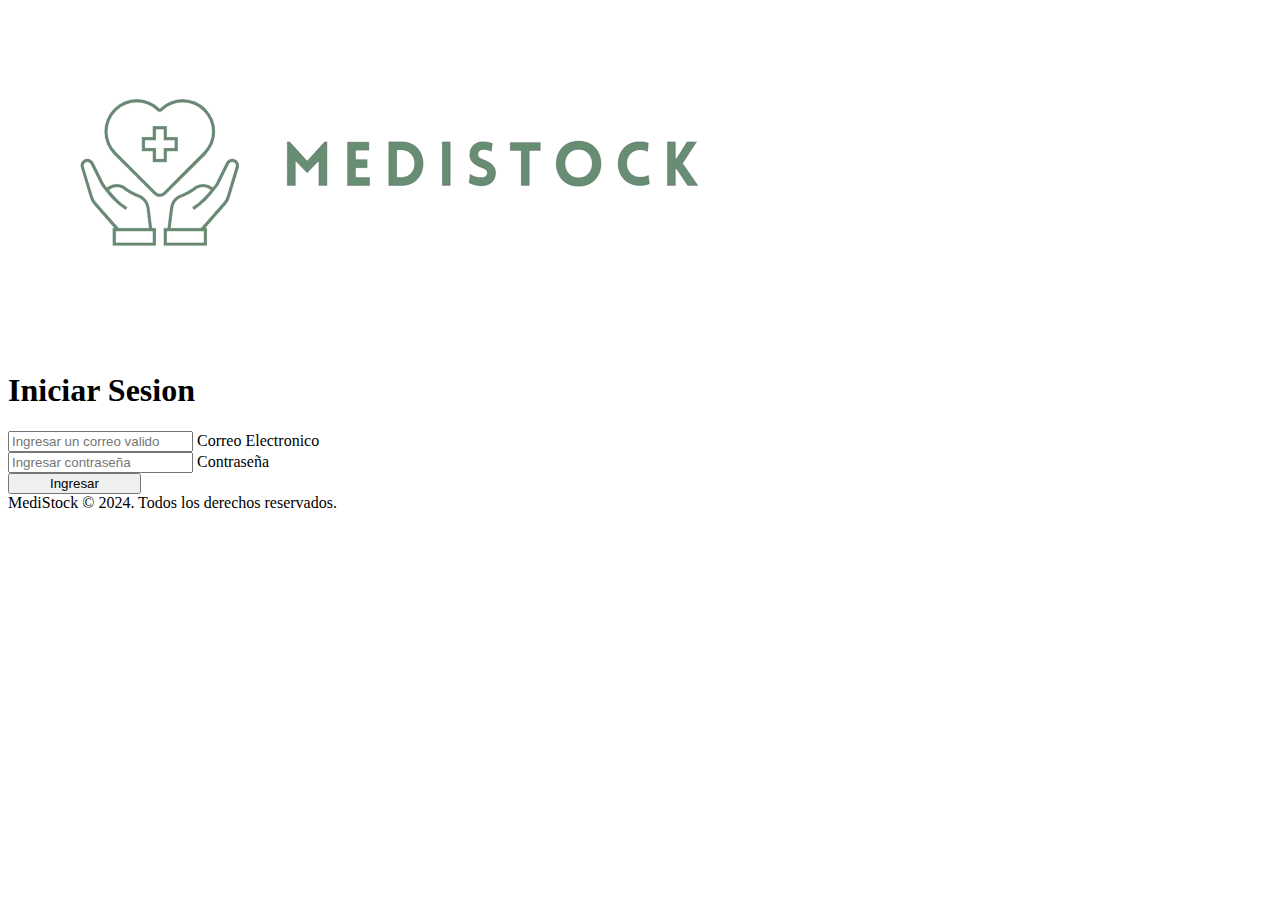
==== LogIn/index.html @ 401989d8 "LogIn v.1" ====
<!DOCTYPE html>
<html lang="en">
<head>
<meta charset="UTF-8">
<meta name="viewport" content="width=device-width, initial-scale=1.0">
<title>LogIn</title>
<link rel="shortcut icon" href="resources/LogoHeadMediStock.png" type="image/x-icon">
<link href="https://cdn.jsdelivr.net/npm/bootstrap@5.3.2/dist/css/bootstrap.min.css" rel="stylesheet"
integrity="sha384-T3c6CoIi6uLrA9TneNEoa7RxnatzjcDSCmG1MXxSR1GAsXEV/Dwwykc2MPK8M2HN" crossorigin="anonymous">
<script src="//maxcdn.bootstrapcdn.com/bootstrap/4.1.1/js/bootstrap.min.js"></script>
<script src="//cdnjs.cloudflare.com/ajax/libs/jquery/3.2.1/jquery.min.js"></script>
</head>
<style>
.divider:after,
.divider:before {
content: "";
flex: 1;
height: 1px;
background: #eee;
}
.h-custom {
height: calc(100% - 73px);
}
@media (max-width: 450px) {
.h-custom {
height: 100%;
}
}
</style>
<body>
<section class="vh-100">
  <div class="container-fluid h-custom">
    <div class="row d-flex justify-content-center align-items-center h-100">
      <div class="col-md-9 col-lg-6 col-xl-5">
        <img src="resources/LogoColorVerde.png"
          class="img-fluid" alt="Sample image">
      </div>
      <div class="col-md-8 col-lg-6 col-xl-4 offset-xl-1">
        <form >
        <h1>Iniciar Sesion</h1>
          <div class="divider d-flex align-items-center my-4">
          </div>

          <!-- Email input -->
          <div class="form-outline mb-4">
            <input type="email" id="form3Example3" class="form-control form-control-lg"
              placeholder="Ingresar un correo valido" name="" required/>
            <label class="form-label" for="form3Example3">Correo Electronico</label>
          </div>

          <!-- Password input -->
          <div class="form-outline mb-3">
            <input type="password" id="form3Example4" class="form-control form-control-lg"
              placeholder="Ingresar contraseña" name="" required/>
            <input type="hidden" name="accion" value="acceso_user">
            <label class="form-label" for="form3Example4">Contraseña</label>
          </div>
          <div class="text-center text-lg-start mt-4 pt-2">
            <button type="submit" class="btn btn-success btn-lg"
              style="padding-left: 2.5rem; padding-right: 2.5rem;">Ingresar</button>
          </div>

        </form>
      </div>
    </div>
  </div>
  <div
    class="d-flex flex-column flex-md-row text-center text-md-start justify-content-between py-4 px-4 px-xl-5 bg-secondary">
    <!-- Copyright -->
    <div class="text-white mb-3 mb-md-0">
      MediStock © 2024. Todos los derechos reservados.
    </div>
    <!-- Copyright -->
  </div>
</section>                
</body>
</html>
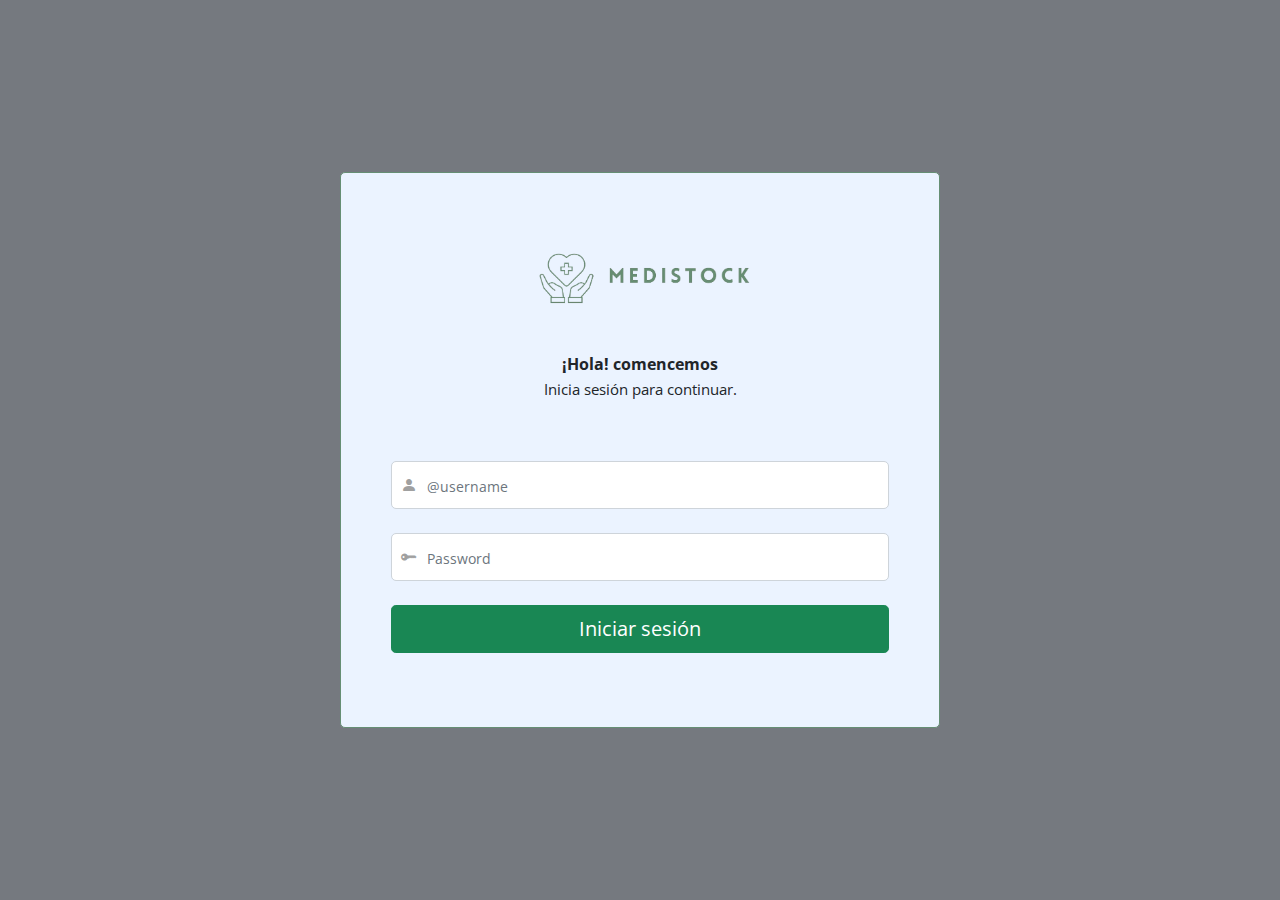
==== commit 483ea79b: "LogIn V.2" ====
--- a/LogIn/index.html
+++ b/LogIn/index.html
@@ -1,77 +1,60 @@
 <!DOCTYPE html>
 <html lang="en">
 <head>
-<meta charset="UTF-8">
-<meta name="viewport" content="width=device-width, initial-scale=1.0">
-<title>LogIn</title>
-<link rel="shortcut icon" href="resources/LogoHeadMediStock.png" type="image/x-icon">
-<link href="https://cdn.jsdelivr.net/npm/bootstrap@5.3.2/dist/css/bootstrap.min.css" rel="stylesheet"
-integrity="sha384-T3c6CoIi6uLrA9TneNEoa7RxnatzjcDSCmG1MXxSR1GAsXEV/Dwwykc2MPK8M2HN" crossorigin="anonymous">
-<script src="//maxcdn.bootstrapcdn.com/bootstrap/4.1.1/js/bootstrap.min.js"></script>
-<script src="//cdnjs.cloudflare.com/ajax/libs/jquery/3.2.1/jquery.min.js"></script>
+    <meta charset="UTF-8">
+    <meta http-equiv="X-UA-Compatible" content="IE=edge">
+    <meta name="viewport" content="width=device-width, initial-scale=1.0">
+    <title>LogIn</title>
+
+    <link rel="stylesheet" href="resources/css/animate.min.css">
+    <link rel="stylesheet" href="resources/css/fontawesome.min.css">
+    <link rel="stylesheet" href="resources/css/bootstrap-icons.css">
+    <link rel="stylesheet" href="resources/css/jquery.mCustomScrollbar.min.css">
+    <link rel="stylesheet" href="resources/css/sweetalert.css">
+    <link rel="stylesheet" href="resources/css/toastify.min.css">
+    <link rel="stylesheet" href="resources/css/bootstrap.min.css">
+    <link rel="stylesheet" href="resources/css/style.css">
 </head>
-<style>
-.divider:after,
-.divider:before {
-content: "";
-flex: 1;
-height: 1px;
-background: #eee;
-}
-.h-custom {
-height: calc(100% - 73px);
-}
-@media (max-width: 450px) {
-.h-custom {
-height: 100%;
-}
-}
-</style>
 <body>
-<section class="vh-100">
-  <div class="container-fluid h-custom">
-    <div class="row d-flex justify-content-center align-items-center h-100">
-      <div class="col-md-9 col-lg-6 col-xl-5">
-        <img src="resources/LogoColorVerde.png"
-          class="img-fluid" alt="Sample image">
-      </div>
-      <div class="col-md-8 col-lg-6 col-xl-4 offset-xl-1">
-        <form >
-        <h1>Iniciar Sesion</h1>
-          <div class="divider d-flex align-items-center my-4">
-          </div>
+    <div class="container-fluid">
+        <div class="form-area">
+            <div class="form-row">
+                <div class="form-panel">
+                    <div class="logo mb-5">
+                        <img src="resources/img/LogoColorVerde.png" alt="logo">
+                        <p class="text-center mt-20"><span class="d-block fw-bold mb-10 fs-6">¡Hola! comencemos</span> Inicia sesión para continuar.</p>
+                    </div>
+                    <form class="mb-4" action="">
+                        <div class="mb-4">
+                            <div class="form-group has-icon-left">
+                                <input type="text" class="form-control form-control-lg" placeholder="@username">
+                                <div class="form-control-icon">
+                                    <i class="bi bi-person-fill"></i>
+                                </div>
+                            </div>
+                        </div>
+                        <div class="mb-4">
+                            <div class="form-group has-icon-left">
+                                <input type="password" class="form-control form-control-lg" placeholder="Password">
+                                <div class="form-control-icon">
+                                    <i class="bi bi-key-fill"></i>
+                                </div>
+                            </div>
+                        </div>
+                        
+                        <button type="submit" class="btn btn-lg btn-success w-100">Iniciar sesión</button>
+                    </form>
+                </div>
+            </div>
+        </div>
+    </div>
 
-          <!-- Email input -->
-          <div class="form-outline mb-4">
-            <input type="email" id="form3Example3" class="form-control form-control-lg"
-              placeholder="Ingresar un correo valido" name="" required/>
-            <label class="form-label" for="form3Example3">Correo Electronico</label>
-          </div>
-
-          <!-- Password input -->
-          <div class="form-outline mb-3">
-            <input type="password" id="form3Example4" class="form-control form-control-lg"
-              placeholder="Ingresar contraseña" name="" required/>
-            <input type="hidden" name="accion" value="acceso_user">
-            <label class="form-label" for="form3Example4">Contraseña</label>
-          </div>
-          <div class="text-center text-lg-start mt-4 pt-2">
-            <button type="submit" class="btn btn-success btn-lg"
-              style="padding-left: 2.5rem; padding-right: 2.5rem;">Ingresar</button>
-          </div>
-
-        </form>
-      </div>
-    </div>
-  </div>
-  <div
-    class="d-flex flex-column flex-md-row text-center text-md-start justify-content-between py-4 px-4 px-xl-5 bg-secondary">
-    <!-- Copyright -->
-    <div class="text-white mb-3 mb-md-0">
-      MediStock © 2024. Todos los derechos reservados.
-    </div>
-    <!-- Copyright -->
-  </div>
-</section>                
+    <script src="resources/js/jquery-3.6.0.min.js"></script>
+    <script src="resources/js/jquery.mCustomScrollbar.concat.min.js"></script>
+    <script src="resources/js/apexcharts.js"></script>
+    <script src="resources/js/sweetalert.min.js"></script>
+    <script src="resources/js/toastify-js.js"></script>
+    <script src="resources/js/bootstrap.bundle.min.js"></script>
+    <script src="resources/js/main.js"></script>
 </body>
 </html>--- a/LogIn/resources/css/sweetalert.css
+++ b/LogIn/resources/css/sweetalert.css
@@ -0,0 +1,936 @@
+body.stop-scrolling {
+    height: 100%;
+    overflow: hidden; }
+  
+  .sweet-overlay {
+    background-color: black;
+    /* IE8 */
+    -ms-filter: "progid:DXImageTransform.Microsoft.Alpha(Opacity=40)";
+    /* IE8 */
+    background-color: rgba(0, 0, 0, 0.4);
+    position: fixed;
+    left: 0;
+    right: 0;
+    top: 0;
+    bottom: 0;
+    display: none;
+    z-index: 10000; }
+  
+  .sweet-alert {
+    background-color: white;
+    font-family: 'Open Sans', 'Helvetica Neue', Helvetica, Arial, sans-serif;
+    width: 478px;
+    padding: 17px;
+    border-radius: 5px;
+    text-align: center;
+    position: fixed;
+    left: 50%;
+    top: 50%;
+    margin-left: -256px;
+    margin-top: -200px;
+    overflow: hidden;
+    display: none;
+    z-index: 99999; }
+    @media all and (max-width: 540px) {
+      .sweet-alert {
+        width: auto;
+        margin-left: 0;
+        margin-right: 0;
+        left: 15px;
+        right: 15px; } }
+    .sweet-alert h2 {
+      color: #575757;
+      font-size: 30px;
+      text-align: center;
+      font-weight: 600;
+      text-transform: none;
+      position: relative;
+      margin: 25px 0;
+      padding: 0;
+      line-height: 40px;
+      display: block; }
+    .sweet-alert p {
+      color: #797979;
+      font-size: 16px;
+      text-align: center;
+      font-weight: 300;
+      position: relative;
+      text-align: inherit;
+      float: none;
+      margin: 0;
+      padding: 0;
+      line-height: normal; }
+    .sweet-alert fieldset {
+      border: none;
+      position: relative; }
+    .sweet-alert .sa-error-container {
+      background-color: #f1f1f1;
+      margin-left: -17px;
+      margin-right: -17px;
+      overflow: hidden;
+      padding: 0 10px;
+      max-height: 0;
+      webkit-transition: padding 0.15s, max-height 0.15s;
+      transition: padding 0.15s, max-height 0.15s; }
+      .sweet-alert .sa-error-container.show {
+        padding: 10px 0;
+        max-height: 100px;
+        webkit-transition: padding 0.2s, max-height 0.2s;
+        transition: padding 0.25s, max-height 0.25s; }
+      .sweet-alert .sa-error-container .icon {
+        display: inline-block;
+        width: 24px;
+        height: 24px;
+        border-radius: 50%;
+        background-color: #ea7d7d;
+        color: white;
+        line-height: 24px;
+        text-align: center;
+        margin-right: 3px; }
+      .sweet-alert .sa-error-container p {
+        display: inline-block; }
+    .sweet-alert .sa-input-error {
+      position: absolute;
+      top: 29px;
+      right: 26px;
+      width: 20px;
+      height: 20px;
+      opacity: 0;
+      -webkit-transform: scale(0.5);
+      transform: scale(0.5);
+      -webkit-transform-origin: 50% 50%;
+      transform-origin: 50% 50%;
+      -webkit-transition: all 0.1s;
+      transition: all 0.1s; }
+      .sweet-alert .sa-input-error::before, .sweet-alert .sa-input-error::after {
+        content: "";
+        width: 20px;
+        height: 6px;
+        background-color: #f06e57;
+        border-radius: 3px;
+        position: absolute;
+        top: 50%;
+        margin-top: -4px;
+        left: 50%;
+        margin-left: -9px; }
+      .sweet-alert .sa-input-error::before {
+        -webkit-transform: rotate(-45deg);
+        transform: rotate(-45deg); }
+      .sweet-alert .sa-input-error::after {
+        -webkit-transform: rotate(45deg);
+        transform: rotate(45deg); }
+      .sweet-alert .sa-input-error.show {
+        opacity: 1;
+        -webkit-transform: scale(1);
+        transform: scale(1); }
+    .sweet-alert input {
+      width: 100%;
+      box-sizing: border-box;
+      border-radius: 3px;
+      border: 1px solid #d7d7d7;
+      height: 43px;
+      margin-top: 10px;
+      margin-bottom: 17px;
+      font-size: 18px;
+      box-shadow: inset 0px 1px 1px rgba(0, 0, 0, 0.06);
+      padding: 0 12px;
+      display: none;
+      -webkit-transition: all 0.3s;
+      transition: all 0.3s; }
+      .sweet-alert input:focus {
+        outline: none;
+        box-shadow: 0px 0px 3px #c4e6f5;
+        border: 1px solid #b4dbed; }
+        .sweet-alert input:focus::-moz-placeholder {
+          transition: opacity 0.3s 0.03s ease;
+          opacity: 0.5; }
+        .sweet-alert input:focus:-ms-input-placeholder {
+          transition: opacity 0.3s 0.03s ease;
+          opacity: 0.5; }
+        .sweet-alert input:focus::-webkit-input-placeholder {
+          transition: opacity 0.3s 0.03s ease;
+          opacity: 0.5; }
+      .sweet-alert input::-moz-placeholder {
+        color: #bdbdbd; }
+      .sweet-alert input::-ms-clear {
+        display: none; }
+      .sweet-alert input:-ms-input-placeholder {
+        color: #bdbdbd; }
+      .sweet-alert input::-webkit-input-placeholder {
+        color: #bdbdbd; }
+    .sweet-alert.show-input input {
+      display: block; }
+    .sweet-alert .sa-confirm-button-container {
+      display: inline-block;
+      position: relative; }
+    .sweet-alert .la-ball-fall {
+      position: absolute;
+      left: 50%;
+      top: 50%;
+      margin-left: -27px;
+      margin-top: 4px;
+      opacity: 0;
+      visibility: hidden; }
+    .sweet-alert button {
+      background-color: #8CD4F5;
+      color: white;
+      border: none;
+      box-shadow: none;
+      font-size: 17px;
+      font-weight: 500;
+      -webkit-border-radius: 4px;
+      border-radius: 5px;
+      padding: 10px 32px;
+      margin: 26px 5px 0 5px;
+      cursor: pointer; }
+      .sweet-alert button:focus {
+        outline: none;
+        box-shadow: 0 0 2px rgba(128, 179, 235, 0.5), inset 0 0 0 1px rgba(0, 0, 0, 0.05); }
+      .sweet-alert button:hover {
+        background-color: #7ecff4; }
+      .sweet-alert button:active {
+        background-color: #5dc2f1; }
+      .sweet-alert button.cancel {
+        background-color: #C1C1C1; }
+        .sweet-alert button.cancel:hover {
+          background-color: #b9b9b9; }
+        .sweet-alert button.cancel:active {
+          background-color: #a8a8a8; }
+        .sweet-alert button.cancel:focus {
+          box-shadow: rgba(197, 205, 211, 0.8) 0px 0px 2px, rgba(0, 0, 0, 0.0470588) 0px 0px 0px 1px inset !important; }
+      .sweet-alert button[disabled] {
+        opacity: .6;
+        cursor: default; }
+      .sweet-alert button.confirm[disabled] {
+        color: transparent; }
+        .sweet-alert button.confirm[disabled] ~ .la-ball-fall {
+          opacity: 1;
+          visibility: visible;
+          transition-delay: 0s; }
+      .sweet-alert button::-moz-focus-inner {
+        border: 0; }
+    .sweet-alert[data-has-cancel-button=false] button {
+      box-shadow: none !important; }
+    .sweet-alert[data-has-confirm-button=false][data-has-cancel-button=false] {
+      padding-bottom: 40px; }
+    .sweet-alert .sa-icon {
+      width: 80px;
+      height: 80px;
+      border: 4px solid gray;
+      -webkit-border-radius: 40px;
+      border-radius: 40px;
+      border-radius: 50%;
+      margin: 20px auto;
+      padding: 0;
+      position: relative;
+      box-sizing: content-box; }
+      .sweet-alert .sa-icon.sa-error {
+        border-color: #F27474; }
+        .sweet-alert .sa-icon.sa-error .sa-x-mark {
+          position: relative;
+          display: block; }
+        .sweet-alert .sa-icon.sa-error .sa-line {
+          position: absolute;
+          height: 5px;
+          width: 47px;
+          background-color: #F27474;
+          display: block;
+          top: 37px;
+          border-radius: 2px; }
+          .sweet-alert .sa-icon.sa-error .sa-line.sa-left {
+            -webkit-transform: rotate(45deg);
+            transform: rotate(45deg);
+            left: 17px; }
+          .sweet-alert .sa-icon.sa-error .sa-line.sa-right {
+            -webkit-transform: rotate(-45deg);
+            transform: rotate(-45deg);
+            right: 16px; }
+      .sweet-alert .sa-icon.sa-warning {
+        border-color: #F8BB86; }
+        .sweet-alert .sa-icon.sa-warning .sa-body {
+          position: absolute;
+          width: 5px;
+          height: 47px;
+          left: 50%;
+          top: 10px;
+          -webkit-border-radius: 2px;
+          border-radius: 2px;
+          margin-left: -2px;
+          background-color: #F8BB86; }
+        .sweet-alert .sa-icon.sa-warning .sa-dot {
+          position: absolute;
+          width: 7px;
+          height: 7px;
+          -webkit-border-radius: 50%;
+          border-radius: 50%;
+          margin-left: -3px;
+          left: 50%;
+          bottom: 10px;
+          background-color: #F8BB86; }
+      .sweet-alert .sa-icon.sa-info {
+        border-color: #C9DAE1; }
+        .sweet-alert .sa-icon.sa-info::before {
+          content: "";
+          position: absolute;
+          width: 5px;
+          height: 29px;
+          left: 50%;
+          bottom: 17px;
+          border-radius: 2px;
+          margin-left: -2px;
+          background-color: #C9DAE1; }
+        .sweet-alert .sa-icon.sa-info::after {
+          content: "";
+          position: absolute;
+          width: 7px;
+          height: 7px;
+          border-radius: 50%;
+          margin-left: -3px;
+          top: 19px;
+          background-color: #C9DAE1;
+          left: 50%; }
+      .sweet-alert .sa-icon.sa-success {
+        border-color: #A5DC86; }
+        .sweet-alert .sa-icon.sa-success::before, .sweet-alert .sa-icon.sa-success::after {
+          content: '';
+          -webkit-border-radius: 40px;
+          border-radius: 40px;
+          border-radius: 50%;
+          position: absolute;
+          width: 60px;
+          height: 120px;
+          background: white;
+          -webkit-transform: rotate(45deg);
+          transform: rotate(45deg); }
+        .sweet-alert .sa-icon.sa-success::before {
+          -webkit-border-radius: 120px 0 0 120px;
+          border-radius: 120px 0 0 120px;
+          top: -7px;
+          left: -33px;
+          -webkit-transform: rotate(-45deg);
+          transform: rotate(-45deg);
+          -webkit-transform-origin: 60px 60px;
+          transform-origin: 60px 60px; }
+        .sweet-alert .sa-icon.sa-success::after {
+          -webkit-border-radius: 0 120px 120px 0;
+          border-radius: 0 120px 120px 0;
+          top: -11px;
+          left: 30px;
+          -webkit-transform: rotate(-45deg);
+          transform: rotate(-45deg);
+          -webkit-transform-origin: 0px 60px;
+          transform-origin: 0px 60px; }
+        .sweet-alert .sa-icon.sa-success .sa-placeholder {
+          width: 80px;
+          height: 80px;
+          border: 4px solid rgba(165, 220, 134, 0.2);
+          -webkit-border-radius: 40px;
+          border-radius: 40px;
+          border-radius: 50%;
+          box-sizing: content-box;
+          position: absolute;
+          left: -4px;
+          top: -4px;
+          z-index: 2; }
+        .sweet-alert .sa-icon.sa-success .sa-fix {
+          width: 5px;
+          height: 90px;
+          background-color: white;
+          position: absolute;
+          left: 28px;
+          top: 8px;
+          z-index: 1;
+          -webkit-transform: rotate(-45deg);
+          transform: rotate(-45deg); }
+        .sweet-alert .sa-icon.sa-success .sa-line {
+          height: 5px;
+          background-color: #A5DC86;
+          display: block;
+          border-radius: 2px;
+          position: absolute;
+          z-index: 2; }
+          .sweet-alert .sa-icon.sa-success .sa-line.sa-tip {
+            width: 25px;
+            left: 14px;
+            top: 46px;
+            -webkit-transform: rotate(45deg);
+            transform: rotate(45deg); }
+          .sweet-alert .sa-icon.sa-success .sa-line.sa-long {
+            width: 47px;
+            right: 8px;
+            top: 38px;
+            -webkit-transform: rotate(-45deg);
+            transform: rotate(-45deg); }
+      .sweet-alert .sa-icon.sa-custom {
+        background-size: contain;
+        border-radius: 0;
+        border: none;
+        background-position: center center;
+        background-repeat: no-repeat; }
+  
+  /*
+   * Animations
+   */
+  @-webkit-keyframes showSweetAlert {
+    0% {
+      transform: scale(0.7);
+      -webkit-transform: scale(0.7); }
+    45% {
+      transform: scale(1.05);
+      -webkit-transform: scale(1.05); }
+    80% {
+      transform: scale(0.95);
+      -webkit-transform: scale(0.95); }
+    100% {
+      transform: scale(1);
+      -webkit-transform: scale(1); } }
+  
+  @keyframes showSweetAlert {
+    0% {
+      transform: scale(0.7);
+      -webkit-transform: scale(0.7); }
+    45% {
+      transform: scale(1.05);
+      -webkit-transform: scale(1.05); }
+    80% {
+      transform: scale(0.95);
+      -webkit-transform: scale(0.95); }
+    100% {
+      transform: scale(1);
+      -webkit-transform: scale(1); } }
+  
+  @-webkit-keyframes hideSweetAlert {
+    0% {
+      transform: scale(1);
+      -webkit-transform: scale(1); }
+    100% {
+      transform: scale(0.5);
+      -webkit-transform: scale(0.5); } }
+  
+  @keyframes hideSweetAlert {
+    0% {
+      transform: scale(1);
+      -webkit-transform: scale(1); }
+    100% {
+      transform: scale(0.5);
+      -webkit-transform: scale(0.5); } }
+  
+  @-webkit-keyframes slideFromTop {
+    0% {
+      top: 0%; }
+    100% {
+      top: 50%; } }
+  
+  @keyframes slideFromTop {
+    0% {
+      top: 0%; }
+    100% {
+      top: 50%; } }
+  
+  @-webkit-keyframes slideToTop {
+    0% {
+      top: 50%; }
+    100% {
+      top: 0%; } }
+  
+  @keyframes slideToTop {
+    0% {
+      top: 50%; }
+    100% {
+      top: 0%; } }
+  
+  @-webkit-keyframes slideFromBottom {
+    0% {
+      top: 70%; }
+    100% {
+      top: 50%; } }
+  
+  @keyframes slideFromBottom {
+    0% {
+      top: 70%; }
+    100% {
+      top: 50%; } }
+  
+  @-webkit-keyframes slideToBottom {
+    0% {
+      top: 50%; }
+    100% {
+      top: 70%; } }
+  
+  @keyframes slideToBottom {
+    0% {
+      top: 50%; }
+    100% {
+      top: 70%; } }
+  
+  .showSweetAlert[data-animation=pop] {
+    -webkit-animation: showSweetAlert 0.3s;
+    animation: showSweetAlert 0.3s; }
+  
+  .showSweetAlert[data-animation=none] {
+    -webkit-animation: none;
+    animation: none; }
+  
+  .showSweetAlert[data-animation=slide-from-top] {
+    -webkit-animation: slideFromTop 0.3s;
+    animation: slideFromTop 0.3s; }
+  
+  .showSweetAlert[data-animation=slide-from-bottom] {
+    -webkit-animation: slideFromBottom 0.3s;
+    animation: slideFromBottom 0.3s; }
+  
+  .hideSweetAlert[data-animation=pop] {
+    -webkit-animation: hideSweetAlert 0.2s;
+    animation: hideSweetAlert 0.2s; }
+  
+  .hideSweetAlert[data-animation=none] {
+    -webkit-animation: none;
+    animation: none; }
+  
+  .hideSweetAlert[data-animation=slide-from-top] {
+    -webkit-animation: slideToTop 0.4s;
+    animation: slideToTop 0.4s; }
+  
+  .hideSweetAlert[data-animation=slide-from-bottom] {
+    -webkit-animation: slideToBottom 0.3s;
+    animation: slideToBottom 0.3s; }
+  
+  @-webkit-keyframes animateSuccessTip {
+    0% {
+      width: 0;
+      left: 1px;
+      top: 19px; }
+    54% {
+      width: 0;
+      left: 1px;
+      top: 19px; }
+    70% {
+      width: 50px;
+      left: -8px;
+      top: 37px; }
+    84% {
+      width: 17px;
+      left: 21px;
+      top: 48px; }
+    100% {
+      width: 25px;
+      left: 14px;
+      top: 45px; } }
+  
+  @keyframes animateSuccessTip {
+    0% {
+      width: 0;
+      left: 1px;
+      top: 19px; }
+    54% {
+      width: 0;
+      left: 1px;
+      top: 19px; }
+    70% {
+      width: 50px;
+      left: -8px;
+      top: 37px; }
+    84% {
+      width: 17px;
+      left: 21px;
+      top: 48px; }
+    100% {
+      width: 25px;
+      left: 14px;
+      top: 45px; } }
+  
+  @-webkit-keyframes animateSuccessLong {
+    0% {
+      width: 0;
+      right: 46px;
+      top: 54px; }
+    65% {
+      width: 0;
+      right: 46px;
+      top: 54px; }
+    84% {
+      width: 55px;
+      right: 0px;
+      top: 35px; }
+    100% {
+      width: 47px;
+      right: 8px;
+      top: 38px; } }
+  
+  @keyframes animateSuccessLong {
+    0% {
+      width: 0;
+      right: 46px;
+      top: 54px; }
+    65% {
+      width: 0;
+      right: 46px;
+      top: 54px; }
+    84% {
+      width: 55px;
+      right: 0px;
+      top: 35px; }
+    100% {
+      width: 47px;
+      right: 8px;
+      top: 38px; } }
+  
+  @-webkit-keyframes rotatePlaceholder {
+    0% {
+      transform: rotate(-45deg);
+      -webkit-transform: rotate(-45deg); }
+    5% {
+      transform: rotate(-45deg);
+      -webkit-transform: rotate(-45deg); }
+    12% {
+      transform: rotate(-405deg);
+      -webkit-transform: rotate(-405deg); }
+    100% {
+      transform: rotate(-405deg);
+      -webkit-transform: rotate(-405deg); } }
+  
+  @keyframes rotatePlaceholder {
+    0% {
+      transform: rotate(-45deg);
+      -webkit-transform: rotate(-45deg); }
+    5% {
+      transform: rotate(-45deg);
+      -webkit-transform: rotate(-45deg); }
+    12% {
+      transform: rotate(-405deg);
+      -webkit-transform: rotate(-405deg); }
+    100% {
+      transform: rotate(-405deg);
+      -webkit-transform: rotate(-405deg); } }
+  
+  .animateSuccessTip {
+    -webkit-animation: animateSuccessTip 0.75s;
+    animation: animateSuccessTip 0.75s; }
+  
+  .animateSuccessLong {
+    -webkit-animation: animateSuccessLong 0.75s;
+    animation: animateSuccessLong 0.75s; }
+  
+  .sa-icon.sa-success.animate::after {
+    -webkit-animation: rotatePlaceholder 4.25s ease-in;
+    animation: rotatePlaceholder 4.25s ease-in; }
+  
+  @-webkit-keyframes animateErrorIcon {
+    0% {
+      transform: rotateX(100deg);
+      -webkit-transform: rotateX(100deg);
+      opacity: 0; }
+    100% {
+      transform: rotateX(0deg);
+      -webkit-transform: rotateX(0deg);
+      opacity: 1; } }
+  
+  @keyframes animateErrorIcon {
+    0% {
+      transform: rotateX(100deg);
+      -webkit-transform: rotateX(100deg);
+      opacity: 0; }
+    100% {
+      transform: rotateX(0deg);
+      -webkit-transform: rotateX(0deg);
+      opacity: 1; } }
+  
+  .animateErrorIcon {
+    -webkit-animation: animateErrorIcon 0.5s;
+    animation: animateErrorIcon 0.5s; }
+  
+  @-webkit-keyframes animateXMark {
+    0% {
+      transform: scale(0.4);
+      -webkit-transform: scale(0.4);
+      margin-top: 26px;
+      opacity: 0; }
+    50% {
+      transform: scale(0.4);
+      -webkit-transform: scale(0.4);
+      margin-top: 26px;
+      opacity: 0; }
+    80% {
+      transform: scale(1.15);
+      -webkit-transform: scale(1.15);
+      margin-top: -6px; }
+    100% {
+      transform: scale(1);
+      -webkit-transform: scale(1);
+      margin-top: 0;
+      opacity: 1; } }
+  
+  @keyframes animateXMark {
+    0% {
+      transform: scale(0.4);
+      -webkit-transform: scale(0.4);
+      margin-top: 26px;
+      opacity: 0; }
+    50% {
+      transform: scale(0.4);
+      -webkit-transform: scale(0.4);
+      margin-top: 26px;
+      opacity: 0; }
+    80% {
+      transform: scale(1.15);
+      -webkit-transform: scale(1.15);
+      margin-top: -6px; }
+    100% {
+      transform: scale(1);
+      -webkit-transform: scale(1);
+      margin-top: 0;
+      opacity: 1; } }
+  
+  .animateXMark {
+    -webkit-animation: animateXMark 0.5s;
+    animation: animateXMark 0.5s; }
+  
+  @-webkit-keyframes pulseWarning {
+    0% {
+      border-color: #F8D486; }
+    100% {
+      border-color: #F8BB86; } }
+  
+  @keyframes pulseWarning {
+    0% {
+      border-color: #F8D486; }
+    100% {
+      border-color: #F8BB86; } }
+  
+  .pulseWarning {
+    -webkit-animation: pulseWarning 0.75s infinite alternate;
+    animation: pulseWarning 0.75s infinite alternate; }
+  
+  @-webkit-keyframes pulseWarningIns {
+    0% {
+      background-color: #F8D486; }
+    100% {
+      background-color: #F8BB86; } }
+  
+  @keyframes pulseWarningIns {
+    0% {
+      background-color: #F8D486; }
+    100% {
+      background-color: #F8BB86; } }
+  
+  .pulseWarningIns {
+    -webkit-animation: pulseWarningIns 0.75s infinite alternate;
+    animation: pulseWarningIns 0.75s infinite alternate; }
+  
+  @-webkit-keyframes rotate-loading {
+    0% {
+      transform: rotate(0deg); }
+    100% {
+      transform: rotate(360deg); } }
+  
+  @keyframes rotate-loading {
+    0% {
+      transform: rotate(0deg); }
+    100% {
+      transform: rotate(360deg); } }
+  
+  /* Internet Explorer 9 has some special quirks that are fixed here */
+  /* The icons are not animated. */
+  /* This file is automatically merged into sweet-alert.min.js through Gulp */
+  /* Error icon */
+  .sweet-alert .sa-icon.sa-error .sa-line.sa-left {
+    -ms-transform: rotate(45deg) \9; }
+  
+  .sweet-alert .sa-icon.sa-error .sa-line.sa-right {
+    -ms-transform: rotate(-45deg) \9; }
+  
+  /* Success icon */
+  .sweet-alert .sa-icon.sa-success {
+    border-color: transparent\9; }
+  
+  .sweet-alert .sa-icon.sa-success .sa-line.sa-tip {
+    -ms-transform: rotate(45deg) \9; }
+  
+  .sweet-alert .sa-icon.sa-success .sa-line.sa-long {
+    -ms-transform: rotate(-45deg) \9; }
+  
+  /*!
+   * Load Awesome v1.1.0 (http://github.danielcardoso.net/load-awesome/)
+   * Copyright 2015 Daniel Cardoso <@DanielCardoso>
+   * Licensed under MIT
+   */
+  .la-ball-fall,
+  .la-ball-fall > div {
+    position: relative;
+    -webkit-box-sizing: border-box;
+    -moz-box-sizing: border-box;
+    box-sizing: border-box; }
+  
+  .la-ball-fall {
+    display: block;
+    font-size: 0;
+    color: #fff; }
+  
+  .la-ball-fall.la-dark {
+    color: #333; }
+  
+  .la-ball-fall > div {
+    display: inline-block;
+    float: none;
+    background-color: currentColor;
+    border: 0 solid currentColor; }
+  
+  .la-ball-fall {
+    width: 54px;
+    height: 18px; }
+  
+  .la-ball-fall > div {
+    width: 10px;
+    height: 10px;
+    margin: 4px;
+    border-radius: 100%;
+    opacity: 0;
+    -webkit-animation: ball-fall 1s ease-in-out infinite;
+    -moz-animation: ball-fall 1s ease-in-out infinite;
+    -o-animation: ball-fall 1s ease-in-out infinite;
+    animation: ball-fall 1s ease-in-out infinite; }
+  
+  .la-ball-fall > div:nth-child(1) {
+    -webkit-animation-delay: -200ms;
+    -moz-animation-delay: -200ms;
+    -o-animation-delay: -200ms;
+    animation-delay: -200ms; }
+  
+  .la-ball-fall > div:nth-child(2) {
+    -webkit-animation-delay: -100ms;
+    -moz-animation-delay: -100ms;
+    -o-animation-delay: -100ms;
+    animation-delay: -100ms; }
+  
+  .la-ball-fall > div:nth-child(3) {
+    -webkit-animation-delay: 0ms;
+    -moz-animation-delay: 0ms;
+    -o-animation-delay: 0ms;
+    animation-delay: 0ms; }
+  
+  .la-ball-fall.la-sm {
+    width: 26px;
+    height: 8px; }
+  
+  .la-ball-fall.la-sm > div {
+    width: 4px;
+    height: 4px;
+    margin: 2px; }
+  
+  .la-ball-fall.la-2x {
+    width: 108px;
+    height: 36px; }
+  
+  .la-ball-fall.la-2x > div {
+    width: 20px;
+    height: 20px;
+    margin: 8px; }
+  
+  .la-ball-fall.la-3x {
+    width: 162px;
+    height: 54px; }
+  
+  .la-ball-fall.la-3x > div {
+    width: 30px;
+    height: 30px;
+    margin: 12px; }
+  
+  /*
+   * Animation
+   */
+  @-webkit-keyframes ball-fall {
+    0% {
+      opacity: 0;
+      -webkit-transform: translateY(-145%);
+      transform: translateY(-145%); }
+    10% {
+      opacity: .5; }
+    20% {
+      opacity: 1;
+      -webkit-transform: translateY(0);
+      transform: translateY(0); }
+    80% {
+      opacity: 1;
+      -webkit-transform: translateY(0);
+      transform: translateY(0); }
+    90% {
+      opacity: .5; }
+    100% {
+      opacity: 0;
+      -webkit-transform: translateY(145%);
+      transform: translateY(145%); } }
+  
+  @-moz-keyframes ball-fall {
+    0% {
+      opacity: 0;
+      -moz-transform: translateY(-145%);
+      transform: translateY(-145%); }
+    10% {
+      opacity: .5; }
+    20% {
+      opacity: 1;
+      -moz-transform: translateY(0);
+      transform: translateY(0); }
+    80% {
+      opacity: 1;
+      -moz-transform: translateY(0);
+      transform: translateY(0); }
+    90% {
+      opacity: .5; }
+    100% {
+      opacity: 0;
+      -moz-transform: translateY(145%);
+      transform: translateY(145%); } }
+  
+  @-o-keyframes ball-fall {
+    0% {
+      opacity: 0;
+      -o-transform: translateY(-145%);
+      transform: translateY(-145%); }
+    10% {
+      opacity: .5; }
+    20% {
+      opacity: 1;
+      -o-transform: translateY(0);
+      transform: translateY(0); }
+    80% {
+      opacity: 1;
+      -o-transform: translateY(0);
+      transform: translateY(0); }
+    90% {
+      opacity: .5; }
+    100% {
+      opacity: 0;
+      -o-transform: translateY(145%);
+      transform: translateY(145%); } }
+  
+  @keyframes ball-fall {
+    0% {
+      opacity: 0;
+      -webkit-transform: translateY(-145%);
+      -moz-transform: translateY(-145%);
+      -o-transform: translateY(-145%);
+      transform: translateY(-145%); }
+    10% {
+      opacity: .5; }
+    20% {
+      opacity: 1;
+      -webkit-transform: translateY(0);
+      -moz-transform: translateY(0);
+      -o-transform: translateY(0);
+      transform: translateY(0); }
+    80% {
+      opacity: 1;
+      -webkit-transform: translateY(0);
+      -moz-transform: translateY(0);
+      -o-transform: translateY(0);
+      transform: translateY(0); }
+    90% {
+      opacity: .5; }
+    100% {
+      opacity: 0;
+      -webkit-transform: translateY(145%);
+      -moz-transform: translateY(145%);
+      -o-transform: translateY(145%);
+      transform: translateY(145%); } }
+  --- a/LogIn/resources/css/toastify.min.css
+++ b/LogIn/resources/css/toastify.min.css
@@ -0,0 +1,15 @@
+/**
+ * Minified by jsDelivr using clean-css v4.2.3.
+ * Original file: /npm/toastify-js@1.11.2/src/toastify.css
+ *
+ * Do NOT use SRI with dynamically generated files! More information: https://www.jsdelivr.com/using-sri-with-dynamic-files
+ */
+/*!
+ * Toastify js 1.11.2
+ * https://github.com/apvarun/toastify-js
+ * @license MIT licensed
+ *
+ * Copyright (C) 2018 Varun A P
+ */
+ .toastify{padding:12px 20px;color:#fff;display:inline-block;box-shadow:0 3px 6px -1px rgba(0,0,0,.12),0 10px 36px -4px rgba(77,96,232,.3);background:-webkit-linear-gradient(315deg,#73a5ff,#5477f5);background:linear-gradient(135deg,#73a5ff,#5477f5);position:fixed;opacity:0;transition:all .4s cubic-bezier(.215,.61,.355,1);border-radius:2px;cursor:pointer;text-decoration:none;max-width:calc(50% - 20px);z-index:2147483647}.toastify.on{opacity:1}.toast-close{opacity:.4;padding:0 5px}.toastify-right{right:15px}.toastify-left{left:15px}.toastify-top{top:-150px}.toastify-bottom{bottom:-150px}.toastify-rounded{border-radius:25px}.toastify-avatar{width:1.5em;height:1.5em;margin:-7px 5px;border-radius:2px}.toastify-center{margin-left:auto;margin-right:auto;left:0;right:0;max-width:fit-content;max-width:-moz-fit-content}@media only screen and (max-width:360px){.toastify-left,.toastify-right{margin-left:auto;margin-right:auto;left:0;right:0;max-width:fit-content}}
+ /*# sourceMappingURL=/sm/2c1d86ef781a8729121a663078ba5f05b587d93551069e4f9eaafa3659145e39.map */